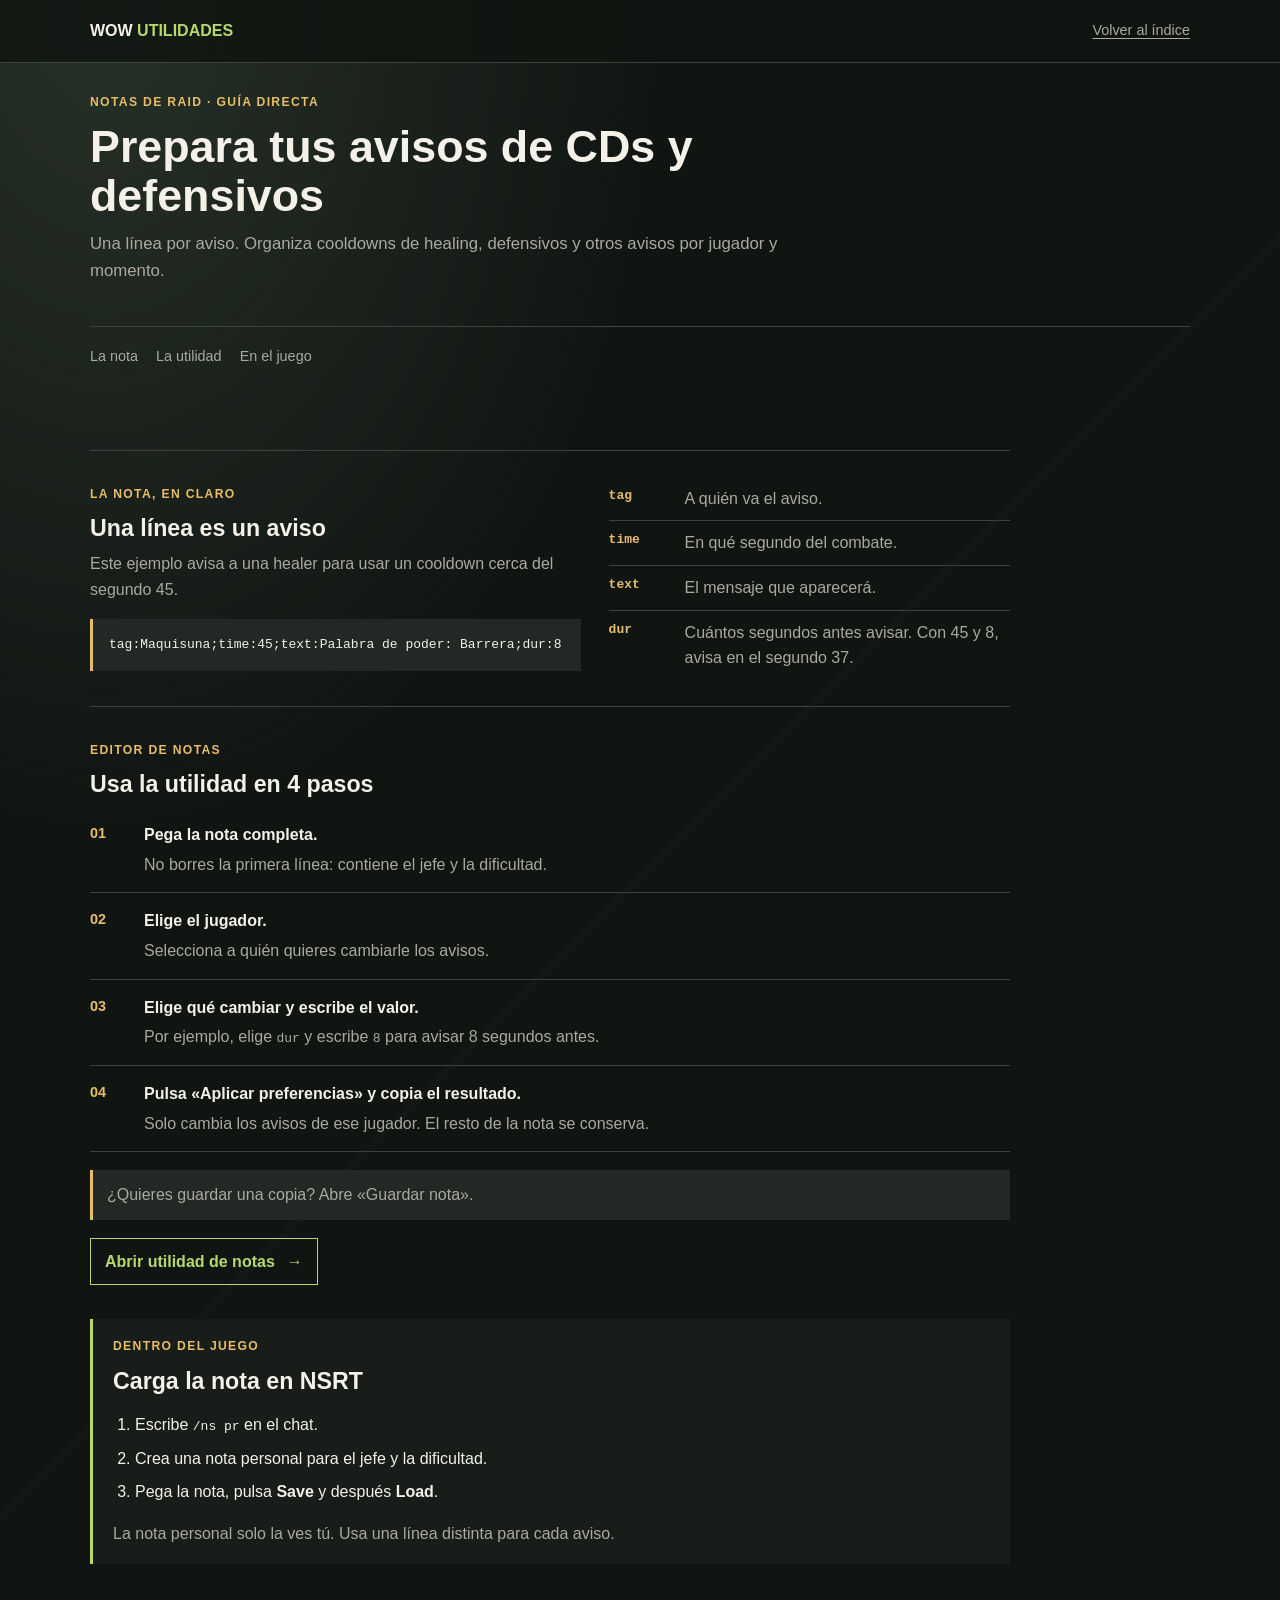
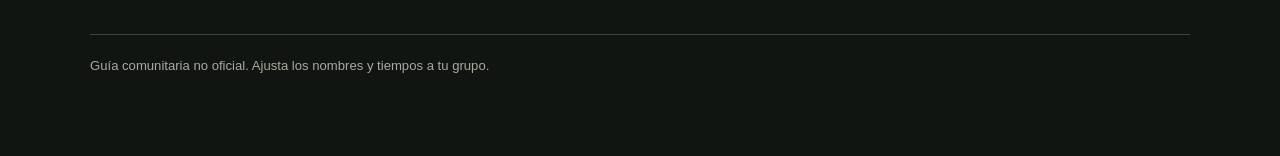
==== documentacion/GUIA_NOTAS_CD_NSRT.html @ 9ca18219 "Organize WoW utilities for GitHub Pages" ====
<!doctype html>
<html lang="es">
<head>
  <meta charset="utf-8">
  <meta name="viewport" content="width=device-width, initial-scale=1">
  <meta name="description" content="Guía rápida de notas de cooldowns en Northern Sky Raid Tools.">
  <title>Notas de CDs en NSRT</title>
  <link rel="stylesheet" href="../Wow_healers/styles.css">
</head>
<body>
  <header class="topbar"><div class="wrap topbar-inner"><a class="brand" href="../index.html">WOW <span>UTILIDADES</span></a><a href="../index.html">Volver al índice</a></div></header>
  <div class="wrap tool-page">
    <header class="page-head">
      <p class="eyebrow">Notas de raid · Guía directa</p>
      <h1>Prepara tus avisos de CDs y defensivos</h1>
      <p class="intro">Una línea por aviso. Organiza cooldowns de healing, defensivos y otros avisos por jugador y momento.</p>
    </header>
    <nav class="note-guide-nav" aria-label="Secciones de la guía">
      <a href="#linea">La nota</a><a href="#utilidad">La utilidad</a><a href="#juego">En el juego</a>
    </nav>
    <main class="note-guide">
      <section id="linea" class="note-guide-example" aria-labelledby="lineaTitle">
        <div>
          <p class="eyebrow">La nota, en claro</p>
          <h2 id="lineaTitle">Una línea es un aviso</h2>
          <p>Este ejemplo avisa a una healer para usar un cooldown cerca del segundo 45.</p>
          <pre><code>tag:Maquisuna;time:45;text:Palabra de poder: Barrera;dur:8</code></pre>
        </div>
        <ul class="note-guide-fields">
          <li><code>tag</code><span>A quién va el aviso.</span></li>
          <li><code>time</code><span>En qué segundo del combate.</span></li>
          <li><code>text</code><span>El mensaje que aparecerá.</span></li>
          <li><code>dur</code><span>Cuántos segundos antes avisar. Con 45 y 8, avisa en el segundo 37.</span></li>
        </ul>
      </section>

      <section id="utilidad" class="note-guide-section" aria-labelledby="utilidadTitle">
        <div class="note-guide-heading">
          <p class="eyebrow">Editor de notas</p>
          <h2 id="utilidadTitle">Usa la utilidad en 4 pasos</h2>
        </div>
        <ol class="note-guide-steps">
          <li><div><strong>Pega la nota completa.</strong><p>No borres la primera línea: contiene el jefe y la dificultad.</p></div></li>
          <li><div><strong>Elige el jugador.</strong><p>Selecciona a quién quieres cambiarle los avisos.</p></div></li>
          <li><div><strong>Elige qué cambiar y escribe el valor.</strong><p>Por ejemplo, elige <code>dur</code> y escribe <code>8</code> para avisar 8 segundos antes.</p></div></li>
          <li><div><strong>Pulsa «Aplicar preferencias» y copia el resultado.</strong><p>Solo cambia los avisos de ese jugador. El resto de la nota se conserva.</p></div></li>
        </ol>
        <p class="note-guide-callout">¿Quieres guardar una copia? Abre «Guardar nota».</p>
        <a class="note-guide-action" href="../herramientas/CONVERSOR_NOTAS_HEALING.html">Abrir utilidad de notas <span aria-hidden="true">→</span></a>
      </section>

      <section id="juego" class="note-guide-section note-guide-game" aria-labelledby="juegoTitle">
        <p class="eyebrow">Dentro del juego</p>
        <h2 id="juegoTitle">Carga la nota en NSRT</h2>
        <ol>
          <li>Escribe <code>/ns pr</code> en el chat.</li>
          <li>Crea una nota personal para el jefe y la dificultad.</li>
          <li>Pega la nota, pulsa <strong>Save</strong> y después <strong>Load</strong>.</li>
        </ol>
        <p>La nota personal solo la ves tú. Usa una línea distinta para cada aviso.</p>
      </section>
    </main>
    <footer>Guía comunitaria no oficial. Ajusta los nombres y tiempos a tu grupo.</footer>
  </div>
</body>
</html>
---- Wow_healers/styles.css ----
:root {
  color-scheme: dark;
  --ink: #f3f1e8;
  --muted: #aaa99f;
  --surface: #191d1a;
  --surface-raised: #222824;
  --line: #3b443d;
  --green: #b7d96c;
  --gold: #e7bd69;
  --coral: #ee9072;
  --page: #111512;
  font-family: "Trebuchet MS", "Segoe UI", sans-serif;
  background: var(--page);
  color: var(--ink);
}

* { box-sizing: border-box; }

body {
  margin: 0;
  min-height: 100vh;
  background:
    radial-gradient(ellipse at 8% 0%, #263128 0, transparent 35rem),
    linear-gradient(135deg, transparent 0 49.8%, #ffffff05 50%, transparent 50.2%),
    var(--page);
  line-height: 1.6;
}

a { color: var(--green); text-underline-offset: 3px; }
a:hover { color: #e3f3b6; }

.wrap { width: min(1100px, calc(100% - 40px)); margin-inline: auto; }

.topbar {
  border-bottom: 1px solid var(--line);
  background: #101410d9;
}

.topbar-inner {
  min-height: 62px;
  display: flex;
  align-items: center;
  justify-content: space-between;
  gap: 20px;
}

.brand { color: var(--ink); font-weight: 800; text-decoration: none; }
.brand span { color: var(--green); }
.topbar a:not(.brand) { color: var(--muted); font-size: .9rem; }

main { padding: 44px 0 70px; }

.eyebrow {
  margin: 0 0 10px;
  color: var(--gold);
  font-size: .76rem;
  font-weight: 800;
  text-transform: uppercase;
  letter-spacing: .11em;
}

h1, h2, h3, p { margin-top: 0; }
h1 { max-width: 800px; margin-bottom: 12px; font-size: 3.2rem; line-height: 1.08; }
h2 { font-size: 1.45rem; line-height: 1.25; }
h3 { font-size: 1.05rem; }
.intro { max-width: 760px; color: var(--muted); font-size: 1.05rem; }

.statusline {
  display: flex;
  flex-wrap: wrap;
  gap: 10px 22px;
  margin: 24px 0 34px;
  padding: 13px 0;
  border-top: 1px solid var(--line);
  border-bottom: 1px solid var(--line);
  color: var(--muted);
  font-size: .88rem;
}
.statusline strong { color: var(--ink); }

.spec-grid { display: grid; grid-template-columns: repeat(2, minmax(0, 1fr)); gap: 12px; }
.spec-card {
  display: grid;
  grid-template-columns: 44px 1fr 20px;
  align-items: center;
  gap: 15px;
  min-height: 92px;
  padding: 17px 18px;
  border: 1px solid var(--line);
  background: linear-gradient(110deg, var(--surface-raised), var(--surface));
  color: var(--ink);
  text-decoration: none;
  transition: border-color .18s ease, transform .18s ease;
}
.spec-card:hover { border-color: var(--green); transform: translateY(-2px); }
.spec-number { color: var(--gold); font-size: .8rem; font-weight: 800; }
.spec-card strong { display: block; font-size: 1.04rem; }
.spec-card small { color: var(--muted); }
.spec-card .arrow { color: var(--coral); font-size: 1.2rem; }

.notice {
  margin: 28px 0 0;
  padding: 16px 18px;
  border-left: 3px solid var(--gold);
  background: #25231b;
  color: #d6d0bd;
  font-size: .92rem;
}

.backlink { display: inline-block; margin-bottom: 24px; color: var(--muted); font-size: .9rem; text-decoration: none; }
.backlink:hover { color: var(--green); }
.page-head { padding-bottom: 24px; border-bottom: 1px solid var(--line); }
.page-head h1 { font-size: 2.8rem; }
.class-tag { color: var(--green); font-weight: 700; }
.healing-profile { margin-top: 20px; padding: 16px 18px; border-left: 3px solid var(--green); background: var(--surface-raised); }
.healing-profile h2 { margin-bottom: 6px; color: var(--green); font-size: 1rem; }
.healing-profile p { margin: 0; color: var(--muted); }
.healing-profile p + p { margin-top: 10px; }
.healing-profile strong { color: var(--ink); }

.content-section { margin-top: 30px; }
.section-heading { display: flex; align-items: baseline; gap: 12px; margin-bottom: 12px; }
.section-heading h2 { margin-bottom: 0; }
.section-heading span { color: var(--muted); font-size: .84rem; }
.section-heading h2 { color: var(--green); }
.category-note { margin: -4px 0 12px; color: var(--muted); font-size: .9rem; }

.table-wrap { overflow-x: auto; border: 1px solid var(--line); }
table { width: 100%; border-collapse: collapse; min-width: 680px; }
th, td { padding: 13px 15px; border-bottom: 1px solid var(--line); text-align: left; vertical-align: top; }
th { color: var(--gold); background: #222720; font-size: .77rem; text-transform: uppercase; letter-spacing: .07em; }
td { background: #171b18; }
tr:last-child td { border-bottom: 0; }
td:first-child { width: 23%; font-weight: 800; color: var(--ink); }
td:nth-child(2) { width: 17%; color: var(--green); white-space: nowrap; font-weight: 700; }
td p { margin: 0; }
.spell-link { color: inherit; text-decoration: none; border-bottom: 1px dotted #777; }
.spell-link:hover { color: var(--green); }
.spell-name { display: inline-flex; align-items: center; gap: 9px; }
.spell-icon { width: 32px; height: 32px; flex: 0 0 32px; object-fit: cover; }
.conditional { color: var(--gold); }

.hero-grid { display: grid; grid-template-columns: repeat(2, minmax(0, 1fr)); gap: 12px; align-items: start; }
.hero-card { min-width: 0; padding: 18px; border: 1px solid var(--line); border-top: 2px solid var(--green); background: var(--surface); }
.hero-card summary { color: var(--gold); font-size: 1.12rem; font-weight: 800; cursor: pointer; }
.hero-card summary:focus-visible { outline: 2px solid var(--green); outline-offset: 4px; }
.hero-card[open] summary { margin-bottom: 14px; }
.hero-card p { margin: 0 0 14px; color: var(--muted); }
.hero-card p:last-child { margin-bottom: 0; }
.hero-card strong { color: var(--ink); }

.source-list { display: flex; flex-wrap: wrap; gap: 10px; }
.source-list a { padding: 9px 12px; border: 1px solid var(--line); background: var(--surface); text-decoration: none; font-size: .9rem; }
.source-list a:hover { border-color: var(--green); }
.updated { margin-top: 28px; color: var(--muted); font-size: .84rem; }
footer { padding: 20px 0 30px; border-top: 1px solid var(--line); color: var(--muted); font-size: .82rem; }
footer .footer-source { margin: 0 0 8px; }

@media (max-width: 650px) {
  .wrap { width: min(100% - 28px, 1100px); }
  table { min-width: 780px; }
  td:nth-child(2) { white-space: normal; }
  main { padding-top: 32px; }
  .spec-grid { grid-template-columns: 1fr; gap: 9px; }
  .spec-card { min-height: 80px; }
  .topbar-inner { min-height: 56px; }
  .statusline { gap: 7px 14px; }
  h1 { font-size: 2.25rem; }
  .page-head h1 { font-size: 2rem; }
}

@media (max-width: 760px) {
  .hero-grid { grid-template-columns: 1fr; }
  .section-heading { align-items: flex-start; flex-direction: column; gap: 4px; }
}

.tool-shell { padding-top: 36px; padding-bottom: 64px; }
.tool-workbench { padding: clamp(16px, 3vw, 28px); border: 1px solid var(--line); border-top: 2px solid var(--green); background: var(--surface); }
.tool-workbench label { display: block; margin-bottom: 6px; font-size: .92rem; font-weight: 700; }
.tool-workbench textarea, .tool-workbench select, .tool-workbench input {
  width: 100%; min-width: 0; padding: 10px 11px; color: var(--ink); background: var(--page);
  border: 1px solid var(--line); border-radius: 2px; font: inherit;
}
.tool-workbench textarea { min-height: 240px; resize: vertical; font-family: Consolas, "Courier New", monospace; font-size: .9rem; }
.tool-workbench .preference-value { height: 43px; }
.tool-workbench textarea:focus, .tool-workbench select:focus, .tool-workbench input:focus, .tool-workbench button:focus-visible { outline: 2px solid var(--green); outline-offset: 2px; }
.tool-controls { display: grid; grid-template-columns: minmax(160px, 1.2fr) minmax(160px, 1fr) minmax(110px, .55fr) auto; gap: 12px; align-items: end; margin: 18px 0 10px; }
.tool-controls.preference-row { grid-template-columns: minmax(0, 1fr) minmax(140px, .7fr) auto; align-items: start; }
.tool-controls.preference-row .remove-preference-button { width: 42px; padding: 9px; align-self: end; }
.preference-row .preference-help { grid-column: 1 / -1; }
.tool-workbench button { min-height: 42px; padding: 9px 14px; border: 1px solid var(--green); border-radius: 2px; color: var(--page); background: var(--green); font: inherit; font-weight: 800; cursor: pointer; }
.tool-workbench button:hover { background: #d5ee9d; }
.tool-workbench button:disabled { opacity: .5; cursor: not-allowed; }
.tool-workbench button.secondary { color: var(--green); background: transparent; }
.tool-workbench button.secondary:hover { background: var(--surface-raised); }
.tool-buttons { display: flex; flex-wrap: wrap; gap: 8px; margin-top: 10px; }
.tool-help { margin: 7px 0 0; color: var(--muted); font-size: .86rem; }
.tool-status { min-height: 1.5em; margin: 12px 0; color: var(--green); font-size: .92rem; font-weight: 700; }
.tool-status.error { color: var(--coral); }
.tool-result { margin-top: 24px; padding-top: 20px; border-top: 1px solid var(--line); }
.tool-result textarea { min-height: 220px; }
.save-note-accordion > summary { color: var(--green); font-weight: 800; cursor: pointer; }
.save-note-accordion > summary:focus-visible { outline: 2px solid var(--green); outline-offset: 4px; }
.save-note-accordion[open] > summary { margin-bottom: 14px; }
.tool-note { margin: 16px 0 0; padding: 10px 13px; border-left: 3px solid var(--gold); background: var(--surface-raised); color: var(--muted); font-size: .9rem; }
.tool-workbench code, .tool-copy code { padding: .1em .3em; color: var(--green); background: var(--surface-raised); }
.tool-page { padding-top: 30px; padding-bottom: 50px; }
.tool-nav { display: flex; flex-wrap: wrap; gap: 9px; margin: 18px 0; }
.tool-nav a { color: var(--green); }
.tool-copy { padding-bottom: 48px; }
.tool-copy > section { margin-top: 26px; }
.tool-copy pre { padding: 14px 16px; overflow-x: auto; border-left: 3px solid var(--gold); background: var(--surface); color: var(--ink); }
.tool-copy pre code { padding: 0; background: transparent; }
.tool-copy .notice { margin-top: 18px; }
.note-guide { max-width: 920px; }
.note-guide-nav { display: flex; flex-wrap: wrap; gap: 18px; margin: 18px 0 8px; }
.note-guide-nav a { color: var(--muted); font-size: .9rem; text-decoration: none; }
.note-guide-nav a:hover { color: var(--green); }
.note-guide-example { display: grid; grid-template-columns: minmax(0, 1.1fr) minmax(260px, .9fr); align-items: center; gap: 28px; margin-top: 30px; padding: 26px 0; border-block: 1px solid var(--line); }
.note-guide-example h2, .note-guide-section h2 { margin-bottom: 8px; }
.note-guide-example > div > p:not(.eyebrow) { margin-bottom: 16px; color: var(--muted); }
.note-guide-example pre { margin: 0; padding: 16px; overflow-x: auto; border-left: 3px solid var(--gold); background: var(--surface-raised); }
.note-guide-example pre code { color: var(--ink); white-space: pre; }
.note-guide-fields { margin: 0; padding: 0; list-style: none; }
.note-guide-fields li { display: grid; grid-template-columns: 64px 1fr; gap: 12px; padding: 9px 0; border-bottom: 1px solid var(--line); }
.note-guide-fields li:last-child { border-bottom: 0; }
.note-guide-fields code { color: var(--gold); font-weight: 800; }
.note-guide-fields span { color: var(--muted); }
.note-guide-section { margin-top: 34px; }
.note-guide-heading { margin-bottom: 8px; }
.note-guide-steps { margin: 0; padding: 0; list-style: none; counter-reset: guide-step; }
.note-guide-steps li { display: grid; grid-template-columns: 42px 1fr; gap: 12px; padding: 15px 0; border-bottom: 1px solid var(--line); counter-increment: guide-step; }
.note-guide-steps li::before { content: "0" counter(guide-step); color: var(--gold); font-size: .9rem; font-weight: 800; }
.note-guide-steps li p { margin: 4px 0 0; color: var(--muted); }
.note-guide-steps li strong { color: var(--ink); }
.note-guide-callout { margin: 18px 0; padding: 12px 14px; border-left: 3px solid var(--gold); background: var(--surface-raised); color: var(--muted); }
.note-guide-action { display: inline-flex; align-items: center; gap: 12px; padding: 10px 14px; border: 1px solid var(--green); color: var(--green); font-weight: 800; text-decoration: none; }
.note-guide-action:hover { background: var(--surface-raised); }
.note-guide-game { padding: 18px 20px; border-left: 3px solid var(--green); background: var(--surface); }
.note-guide-game ol { margin: 12px 0; padding-left: 22px; }
.note-guide-game li { padding: 4px 0; }
.note-guide-game > p:last-child { margin: 0; color: var(--muted); }

@media (max-width: 760px) {
  .tool-controls { grid-template-columns: 1fr 1fr; }
  .tool-controls button { width: 100%; }
  .tool-controls.preference-row { grid-template-columns: minmax(0, 1fr) minmax(120px, .7fr) auto; }
  .tool-controls.preference-row .remove-preference-button { width: 42px; }
  .note-guide-example { grid-template-columns: 1fr; gap: 18px; }
}
@media (max-width: 500px) {
  .tool-controls { grid-template-columns: 1fr; }
  .tool-controls.preference-row { grid-template-columns: minmax(0, 1fr) auto; }
  .tool-controls.preference-row > div:first-child { grid-column: 1 / -1; }
  .tool-controls.preference-row > div:first-child { grid-column: 1 / -1; }
  .tool-workbench textarea { min-height: 200px; }
}
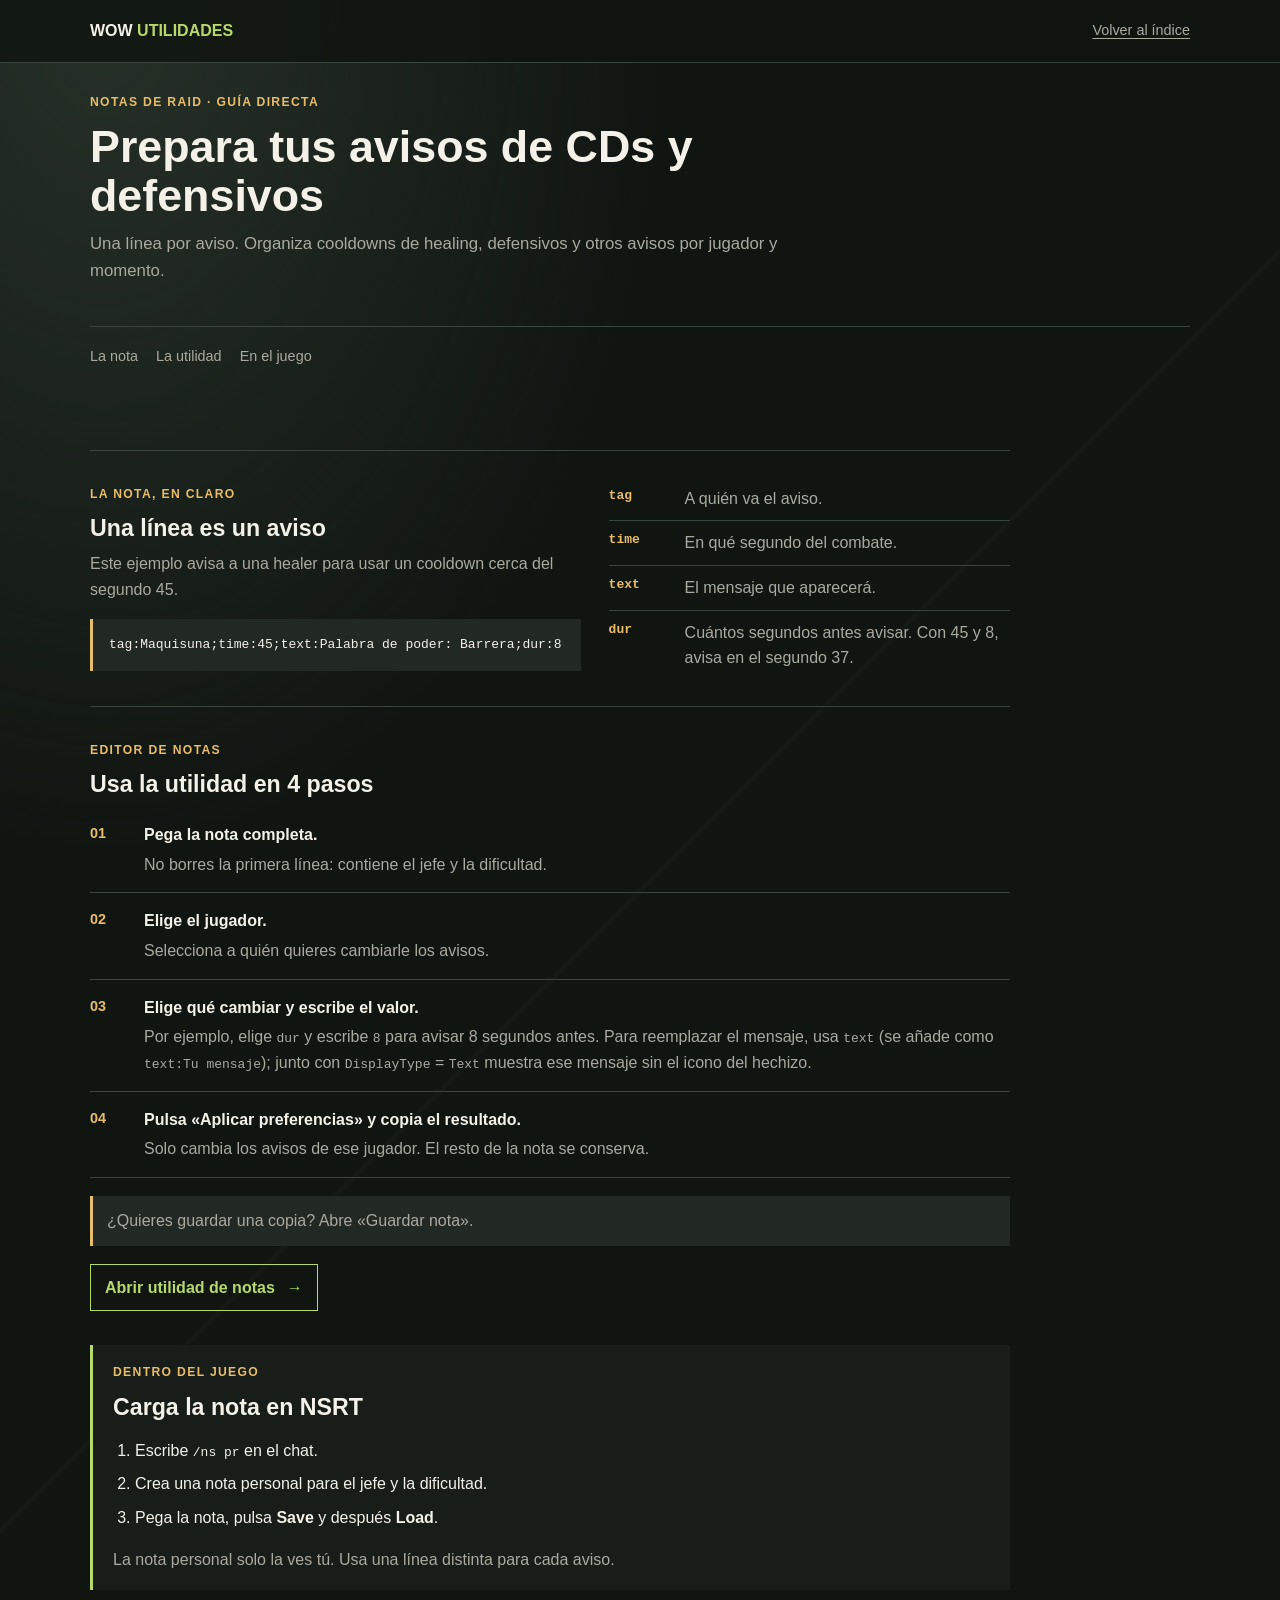
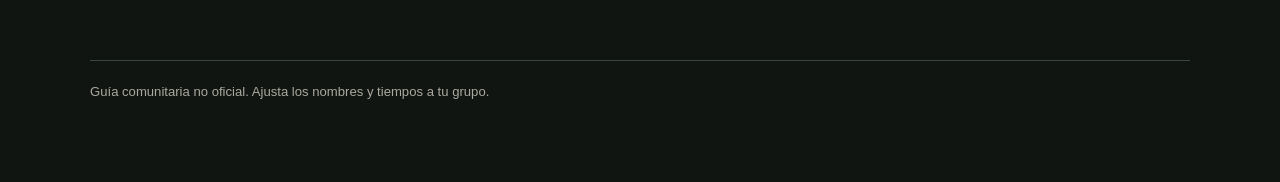
==== commit 66e938d4: "Added documentation and fix a ; bug" ====
--- a/documentacion/GUIA_NOTAS_CD_NSRT.html
+++ b/documentacion/GUIA_NOTAS_CD_NSRT.html
@@ -42,7 +42,7 @@
         <ol class="note-guide-steps">
           <li><div><strong>Pega la nota completa.</strong><p>No borres la primera línea: contiene el jefe y la dificultad.</p></div></li>
           <li><div><strong>Elige el jugador.</strong><p>Selecciona a quién quieres cambiarle los avisos.</p></div></li>
-          <li><div><strong>Elige qué cambiar y escribe el valor.</strong><p>Por ejemplo, elige <code>dur</code> y escribe <code>8</code> para avisar 8 segundos antes.</p></div></li>
+          <li><div><strong>Elige qué cambiar y escribe el valor.</strong><p>Por ejemplo, elige <code>dur</code> y escribe <code>8</code> para avisar 8 segundos antes. Para reemplazar el mensaje, usa <code>text</code> (se añade como <code>text:Tu mensaje</code>); junto con <code>DisplayType</code> = <code>Text</code> muestra ese mensaje sin el icono del hechizo.</p></div></li>
           <li><div><strong>Pulsa «Aplicar preferencias» y copia el resultado.</strong><p>Solo cambia los avisos de ese jugador. El resto de la nota se conserva.</p></div></li>
         </ol>
         <p class="note-guide-callout">¿Quieres guardar una copia? Abre «Guardar nota».</p>
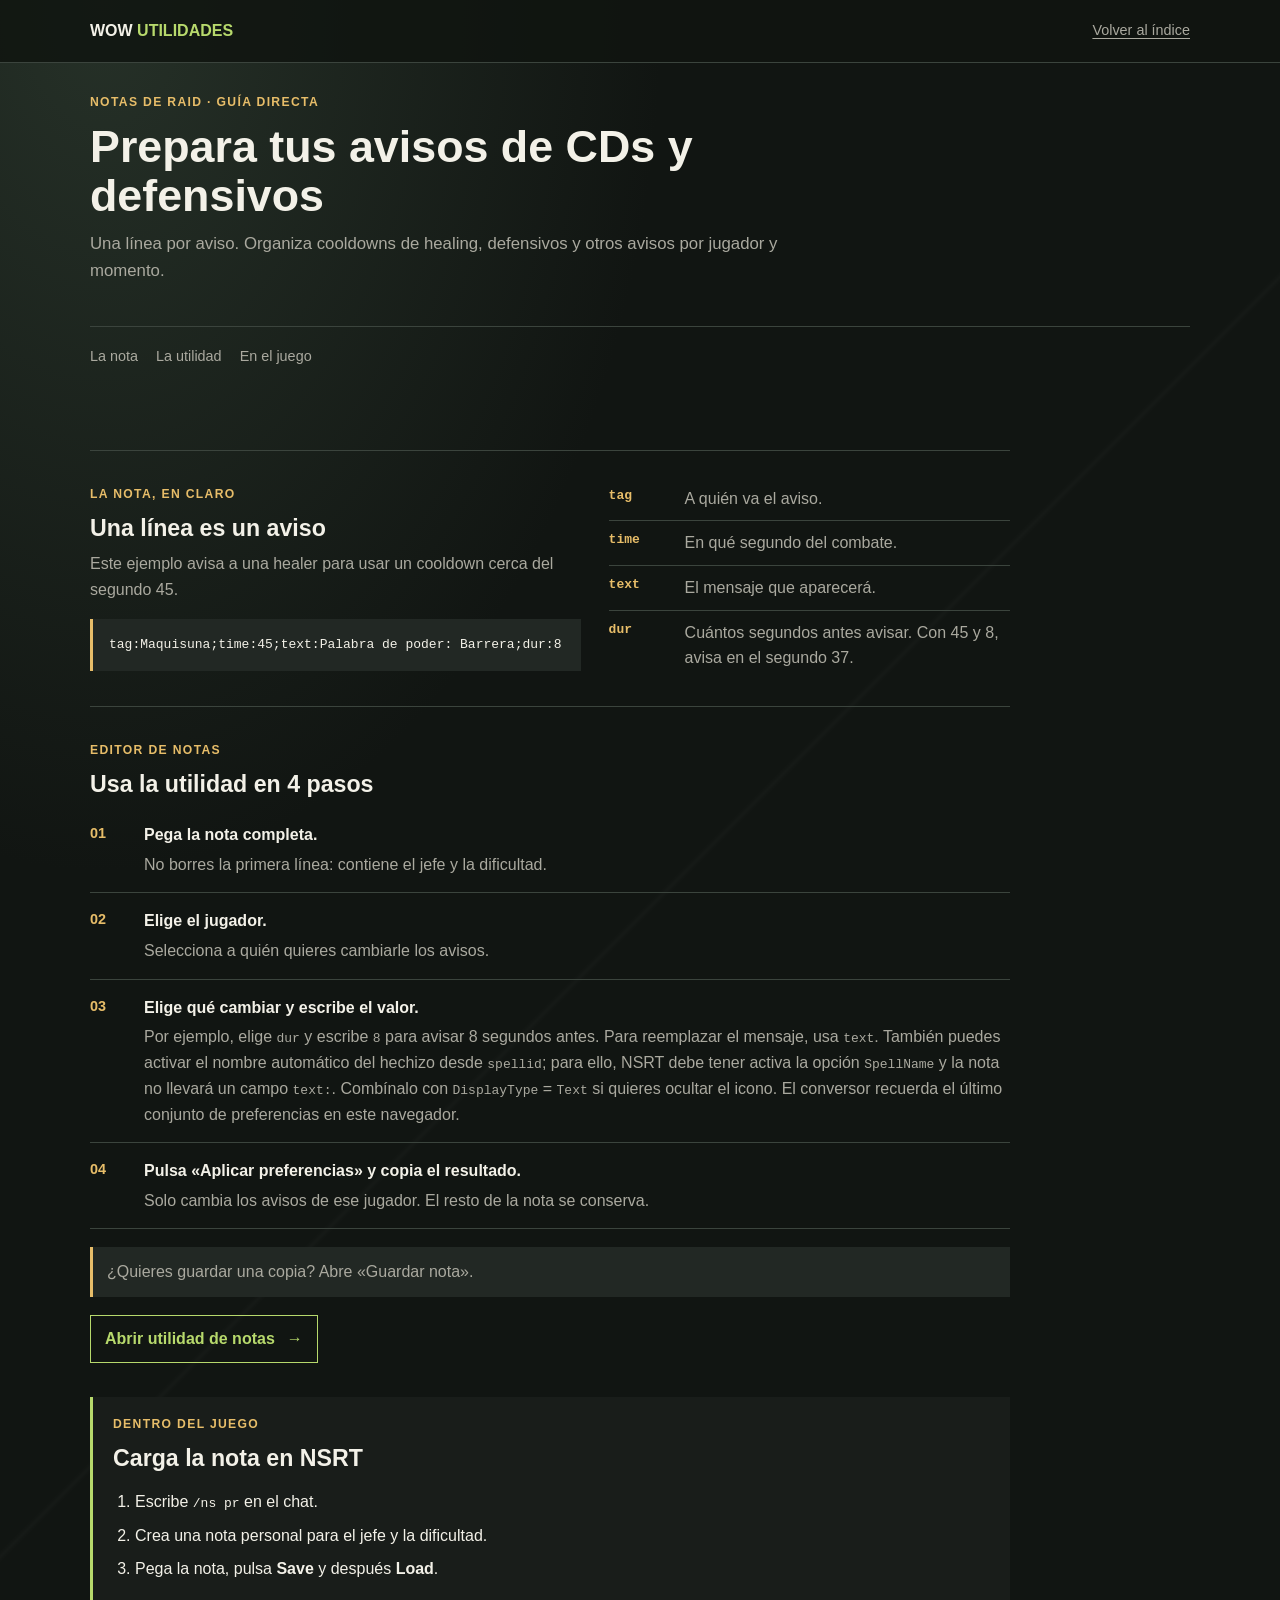
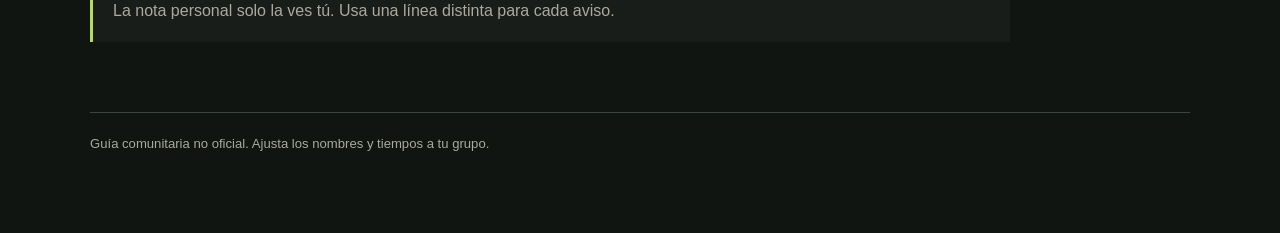
==== commit e240e0b1: "save and re-use preferences (last used)" ====
--- a/documentacion/GUIA_NOTAS_CD_NSRT.html
+++ b/documentacion/GUIA_NOTAS_CD_NSRT.html
@@ -42,7 +42,7 @@
         <ol class="note-guide-steps">
           <li><div><strong>Pega la nota completa.</strong><p>No borres la primera línea: contiene el jefe y la dificultad.</p></div></li>
           <li><div><strong>Elige el jugador.</strong><p>Selecciona a quién quieres cambiarle los avisos.</p></div></li>
-          <li><div><strong>Elige qué cambiar y escribe el valor.</strong><p>Por ejemplo, elige <code>dur</code> y escribe <code>8</code> para avisar 8 segundos antes. Para reemplazar el mensaje, usa <code>text</code> (se añade como <code>text:Tu mensaje</code>); junto con <code>DisplayType</code> = <code>Text</code> muestra ese mensaje sin el icono del hechizo.</p></div></li>
+          <li><div><strong>Elige qué cambiar y escribe el valor.</strong><p>Por ejemplo, elige <code>dur</code> y escribe <code>8</code> para avisar 8 segundos antes. Para reemplazar el mensaje, usa <code>text</code>. También puedes activar el nombre automático del hechizo desde <code>spellid</code>; para ello, NSRT debe tener activa la opción <code>SpellName</code> y la nota no llevará un campo <code>text:</code>. Combínalo con <code>DisplayType</code> = <code>Text</code> si quieres ocultar el icono. El conversor recuerda el último conjunto de preferencias en este navegador.</p></div></li>
           <li><div><strong>Pulsa «Aplicar preferencias» y copia el resultado.</strong><p>Solo cambia los avisos de ese jugador. El resto de la nota se conserva.</p></div></li>
         </ol>
         <p class="note-guide-callout">¿Quieres guardar una copia? Abre «Guardar nota».</p>
--- a/Wow_healers/styles.css
+++ b/Wow_healers/styles.css
@@ -183,6 +183,9 @@
 }
 .tool-workbench textarea { min-height: 240px; resize: vertical; font-family: Consolas, "Courier New", monospace; font-size: .9rem; }
 .tool-workbench .preference-value { height: 43px; }
+.tool-workbench .spell-name-option { display: flex; align-items: center; gap: 8px; margin-top: 8px; font-weight: 500; }
+.tool-workbench .spell-name-option[hidden] { display: none; }
+.tool-workbench .spell-name-option input[type="checkbox"] { width: auto; min-width: auto; padding: 0; }
 .tool-workbench textarea:focus, .tool-workbench select:focus, .tool-workbench input:focus, .tool-workbench button:focus-visible { outline: 2px solid var(--green); outline-offset: 2px; }
 .tool-controls { display: grid; grid-template-columns: minmax(160px, 1.2fr) minmax(160px, 1fr) minmax(110px, .55fr) auto; gap: 12px; align-items: end; margin: 18px 0 10px; }
 .tool-controls.preference-row { grid-template-columns: minmax(0, 1fr) minmax(140px, .7fr) auto; align-items: start; }
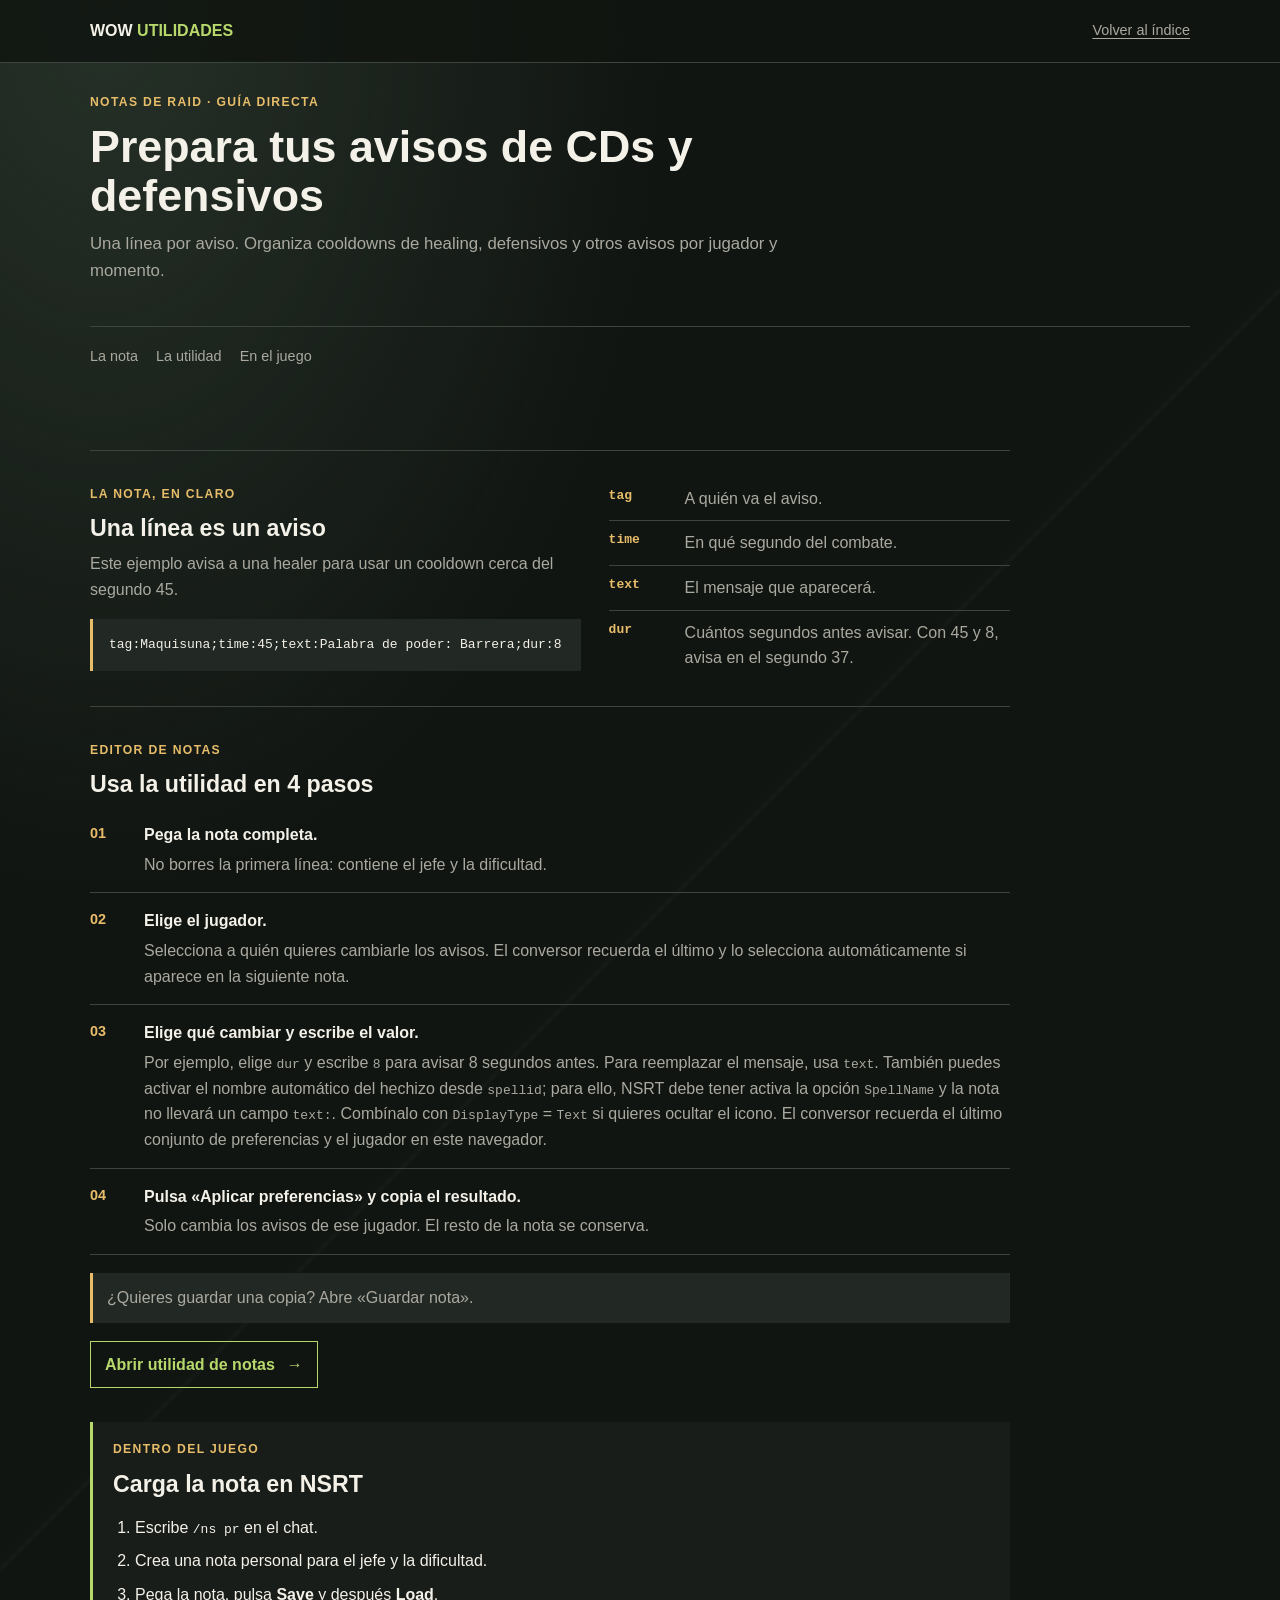
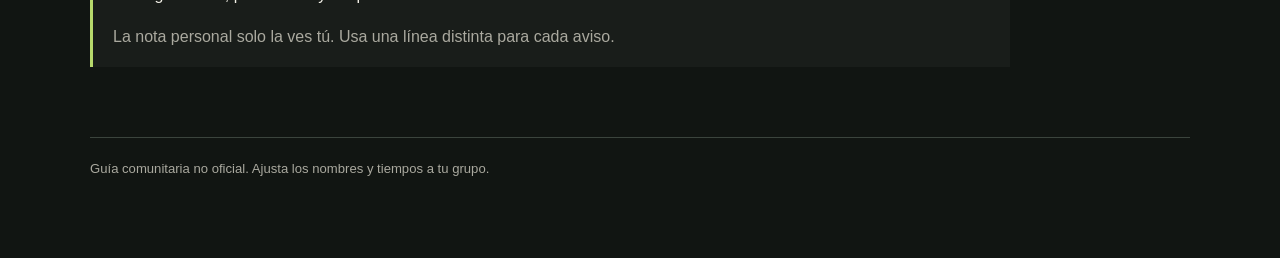
==== commit 2d5f1303: "Added the player persistency too" ====
--- a/documentacion/GUIA_NOTAS_CD_NSRT.html
+++ b/documentacion/GUIA_NOTAS_CD_NSRT.html
@@ -41,8 +41,8 @@
         </div>
         <ol class="note-guide-steps">
           <li><div><strong>Pega la nota completa.</strong><p>No borres la primera línea: contiene el jefe y la dificultad.</p></div></li>
-          <li><div><strong>Elige el jugador.</strong><p>Selecciona a quién quieres cambiarle los avisos.</p></div></li>
-          <li><div><strong>Elige qué cambiar y escribe el valor.</strong><p>Por ejemplo, elige <code>dur</code> y escribe <code>8</code> para avisar 8 segundos antes. Para reemplazar el mensaje, usa <code>text</code>. También puedes activar el nombre automático del hechizo desde <code>spellid</code>; para ello, NSRT debe tener activa la opción <code>SpellName</code> y la nota no llevará un campo <code>text:</code>. Combínalo con <code>DisplayType</code> = <code>Text</code> si quieres ocultar el icono. El conversor recuerda el último conjunto de preferencias en este navegador.</p></div></li>
+          <li><div><strong>Elige el jugador.</strong><p>Selecciona a quién quieres cambiarle los avisos. El conversor recuerda el último y lo selecciona automáticamente si aparece en la siguiente nota.</p></div></li>
+          <li><div><strong>Elige qué cambiar y escribe el valor.</strong><p>Por ejemplo, elige <code>dur</code> y escribe <code>8</code> para avisar 8 segundos antes. Para reemplazar el mensaje, usa <code>text</code>. También puedes activar el nombre automático del hechizo desde <code>spellid</code>; para ello, NSRT debe tener activa la opción <code>SpellName</code> y la nota no llevará un campo <code>text:</code>. Combínalo con <code>DisplayType</code> = <code>Text</code> si quieres ocultar el icono. El conversor recuerda el último conjunto de preferencias y el jugador en este navegador.</p></div></li>
           <li><div><strong>Pulsa «Aplicar preferencias» y copia el resultado.</strong><p>Solo cambia los avisos de ese jugador. El resto de la nota se conserva.</p></div></li>
         </ol>
         <p class="note-guide-callout">¿Quieres guardar una copia? Abre «Guardar nota».</p>
